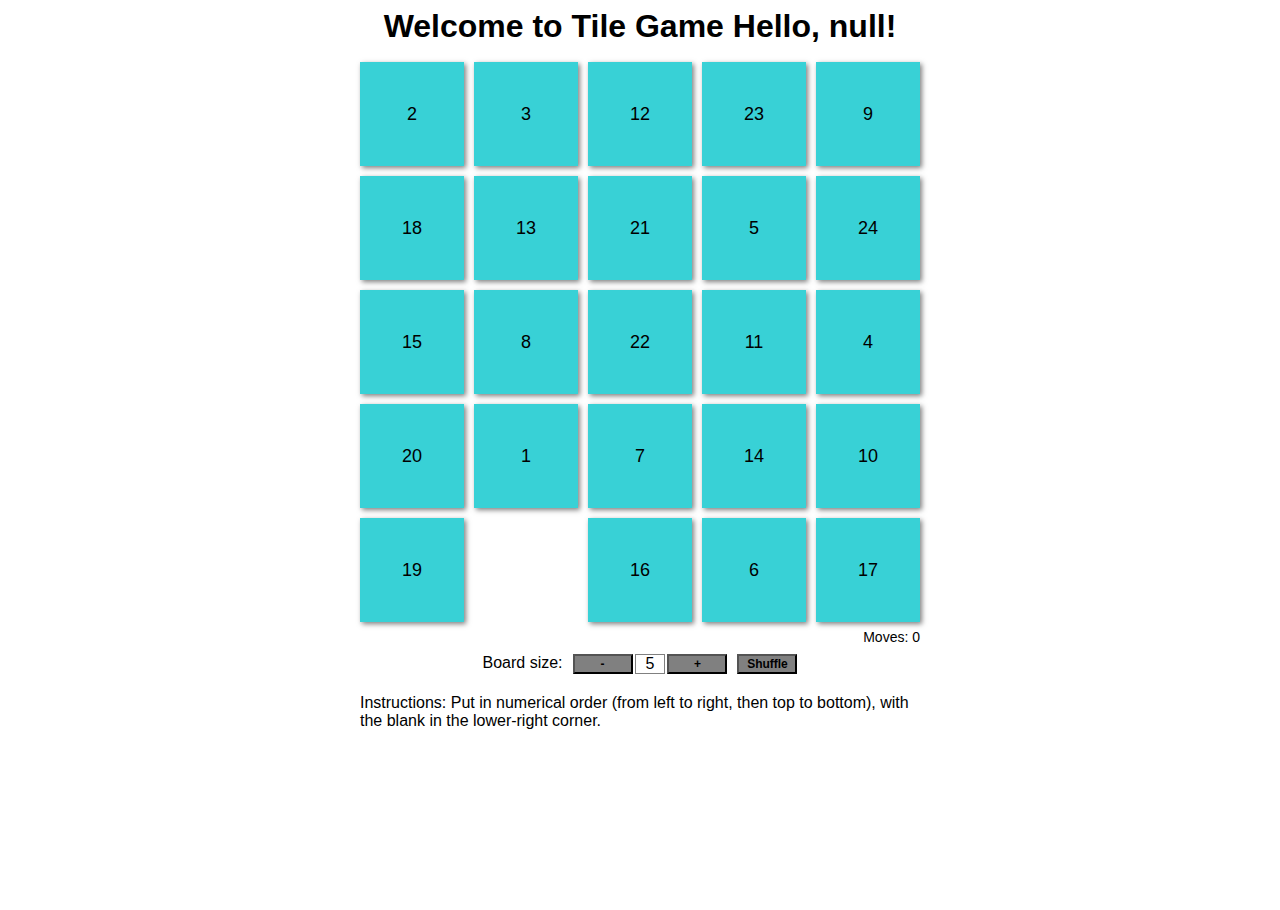
==== index.html @ 41ff4782 "Add files via upload" ====
<!DOCTYPE html>
<html lang="en">
<head>
  <meta charset="UTF-8">
  <meta name="viewport" content="width=device-width, initial-scale=1.0">
  <meta http-equiv="X-UA-Compatible" content="ie=edge">
  <title>Welcome to Tile Game</title>
  <link rel="stylesheet" type="text/css" href="styles.css">
</head>
<body>
  <div class="container">
    <h1>Welcome to Tile Game <span id="nicknameDisplay"></span></h1>
    <div id="root"></div>
    <div class="instructions">Instructions: Put in numerical order (from left to right, then top to bottom), with the blank in the lower-right corner.</div>
    <div class="popup"></div>
  </div>
  
  <script src="script.js"></script>
</body>
</html>
---- styles.css ----
/* CSS styles */
html,body {
    font-family: "Helvetica Neue", Helvetica, Arial, sans-serif;
    margin: 0;
    background-image: url('https://img.freepik.com/free-vector/realistic-bokeh-background_52683-82984.jpg?size=626&ext=jpg&ga=GA1.1.1813563261.1703174974&semt=ais');
    background-size: cover;
    background-position: center;
    height: 100%;
  }

  
  h1 {
    padding: 0;
    text-align: center;
    line-height: 1;
    margin-bottom: 20px;
    margin-top: 10px;
  }
  
  .frame {
    display: block;
    width: 100%;
    max-width: 600px;
    margin-left: auto;
    margin-right: auto;
    padding-left: 20px;
    padding-right: 20px;
    box-sizing: border-box;
  }
  
  .board {
    grid-gap: 10px;
  }
  
  .popup {
    position: fixed;
    top: 50%;
    left: 50%;
    transform: translate(-50%,-50%);
    padding:10px;
    background-color: rgba(0,0,0,0.7);
    color: white;
    font-size: 20px;
    font-weight: 600;
    display: none;
    text-align:center;
  }
  
  .popup.winning {
    display: block;
  }
  
  .popup .title {
    font-size: 26px;
  }
  
  .reset-button {
     -webkit-appearance: none;
    width: 100%;
    padding: 5px;
    font-size: 14px;
    background-color: whitesmoke;
    margin-top: 10px;
    font-weight: 500;
  }
  
  .popup .best {
    color: gold;
  }
  
  .popup .record {
    font-weight: 300;
    font-size: 14px;
    margin-top: 4px;
  }
  
  .popup .moves, .popup .best {
    font-weight: 400;
  }
  
  .tile {
    width: 100%;
    height: 0;
    padding-bottom: 100%;
    position: relative;
    background-color:rgb(56, 209, 214);
    color: black;
    box-shadow: 2px 2px 5px rgba(0,0,0,0.5);
    cursor: pointer;
    font-size: 18px;
  }
  
  .tile-inner {
    position: absolute;
    width: 100%;
    height: 100%;
    display: flex;
    justify-content: center;
    align-items: center;
  }
  
  .tile:hover {
    background-color:lightseagreen;
  }
  
  .controls {
    margin-top: 10px;
    display: flex;
    flex-direction: row;
    justify-content: center;
  }
  
  .status {
    text-align: right;
    margin-top: 8px;
    margin-bottom: 0;
    line-height: 1;
    font-weight: 400;
    color: black;
    font-size: 14px;
  }
  
  input[type='range'] {
    background: #0c0;
    height:10px;
  }     
  
  .spinner-label {
    margin-right: 10px;
  }
  
  .down-button, .up-button, .shuffle-button {
    font-size: 12px;
    width: 60px;
    font-weight: 700;
    background-color: gray;
    cursor: pointer;
  }
  
  .shuffle-button {
    margin-left: 10px;
  }
  
  .value-display {
    border: 1px solid gray;
    padding: 0 10px;
    margin: 0 2px;
  }
  
  .instructions {
    max-width: 600px;
    width: 100%;
    padding: 0 20px;
    margin-top: 20px;
    margin-left: auto;
    margin-right: auto;
    box-sizing: border-box;
  }
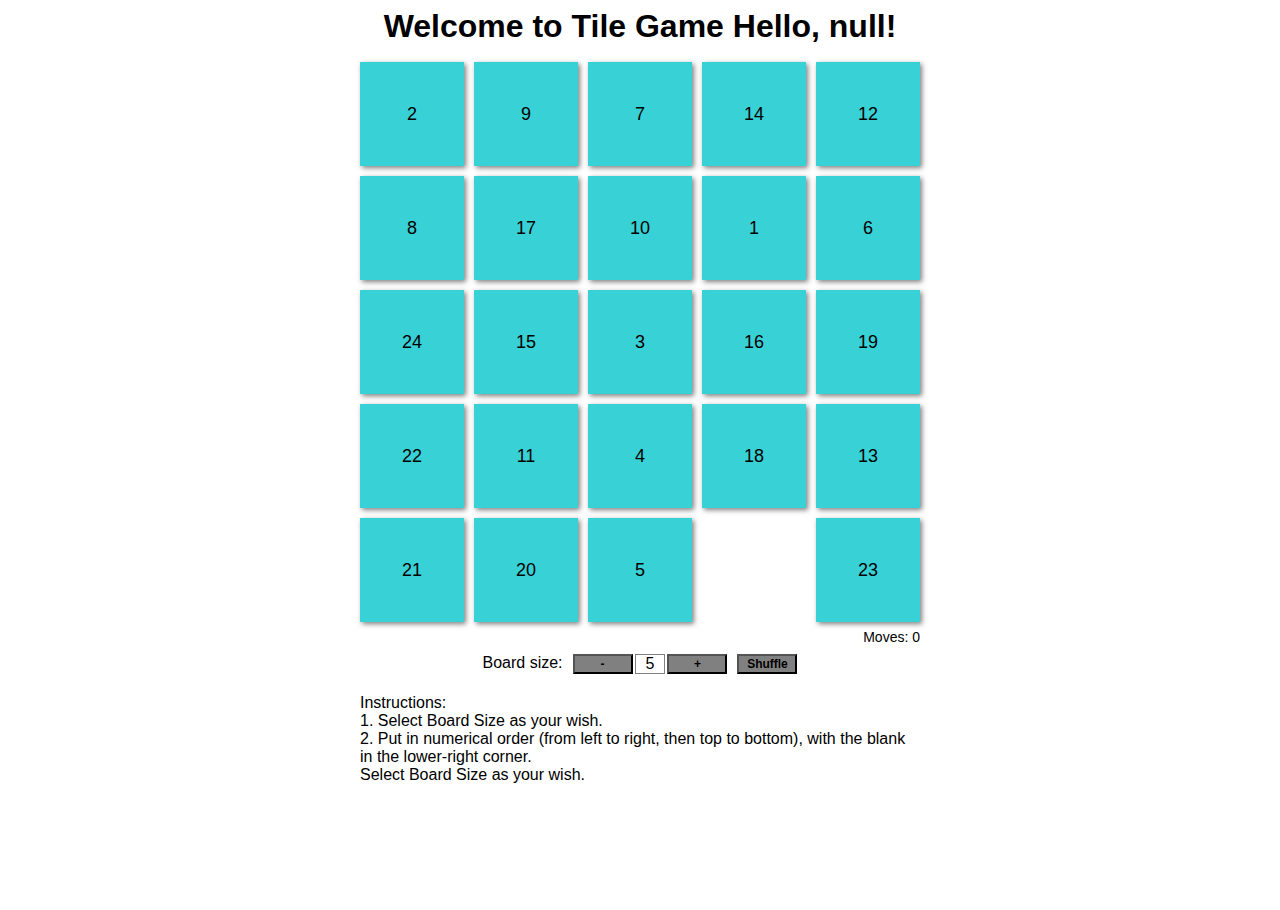
==== commit cdb085f1: "Update index.html" ====
--- a/index.html
+++ b/index.html
@@ -11,7 +11,10 @@
   <div class="container">
     <h1>Welcome to Tile Game <span id="nicknameDisplay"></span></h1>
     <div id="root"></div>
-    <div class="instructions">Instructions: Put in numerical order (from left to right, then top to bottom), with the blank in the lower-right corner.</div>
+    <div class="instructions">Instructions:<br>1. Select Board Size as your wish.<br>2. Put in numerical order (from left to right, then top to bottom), with the blank in the lower-right corner.<br>
+      Select Board Size as your wish.
+    </div>
+                           
     <div class="popup"></div>
   </div>
   
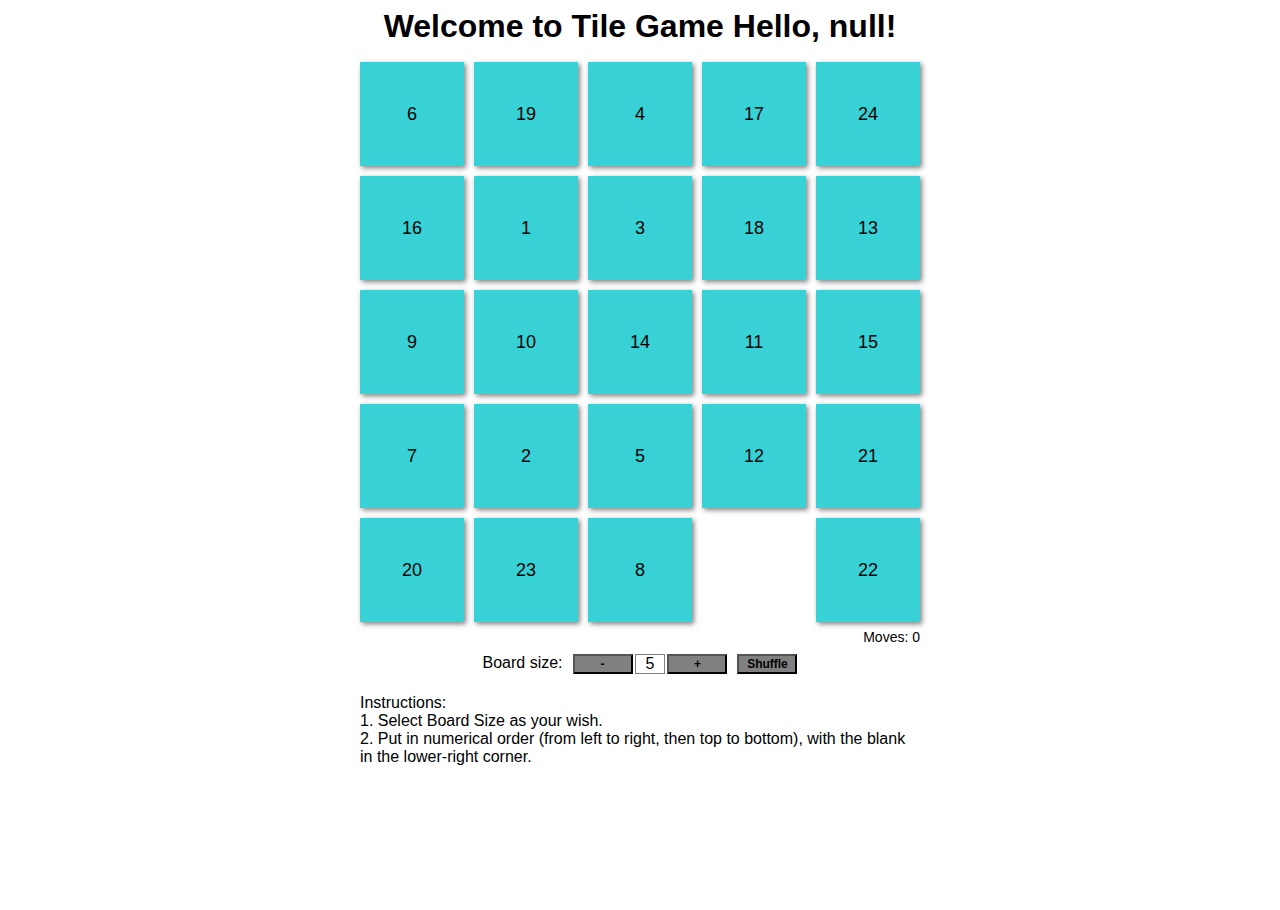
==== commit bcef39d9: "Update index.html" ====
--- a/index.html
+++ b/index.html
@@ -12,7 +12,7 @@
     <h1>Welcome to Tile Game <span id="nicknameDisplay"></span></h1>
     <div id="root"></div>
     <div class="instructions">Instructions:<br>1. Select Board Size as your wish.<br>2. Put in numerical order (from left to right, then top to bottom), with the blank in the lower-right corner.<br>
-      Select Board Size as your wish.
+      
     </div>
                            
     <div class="popup"></div>
